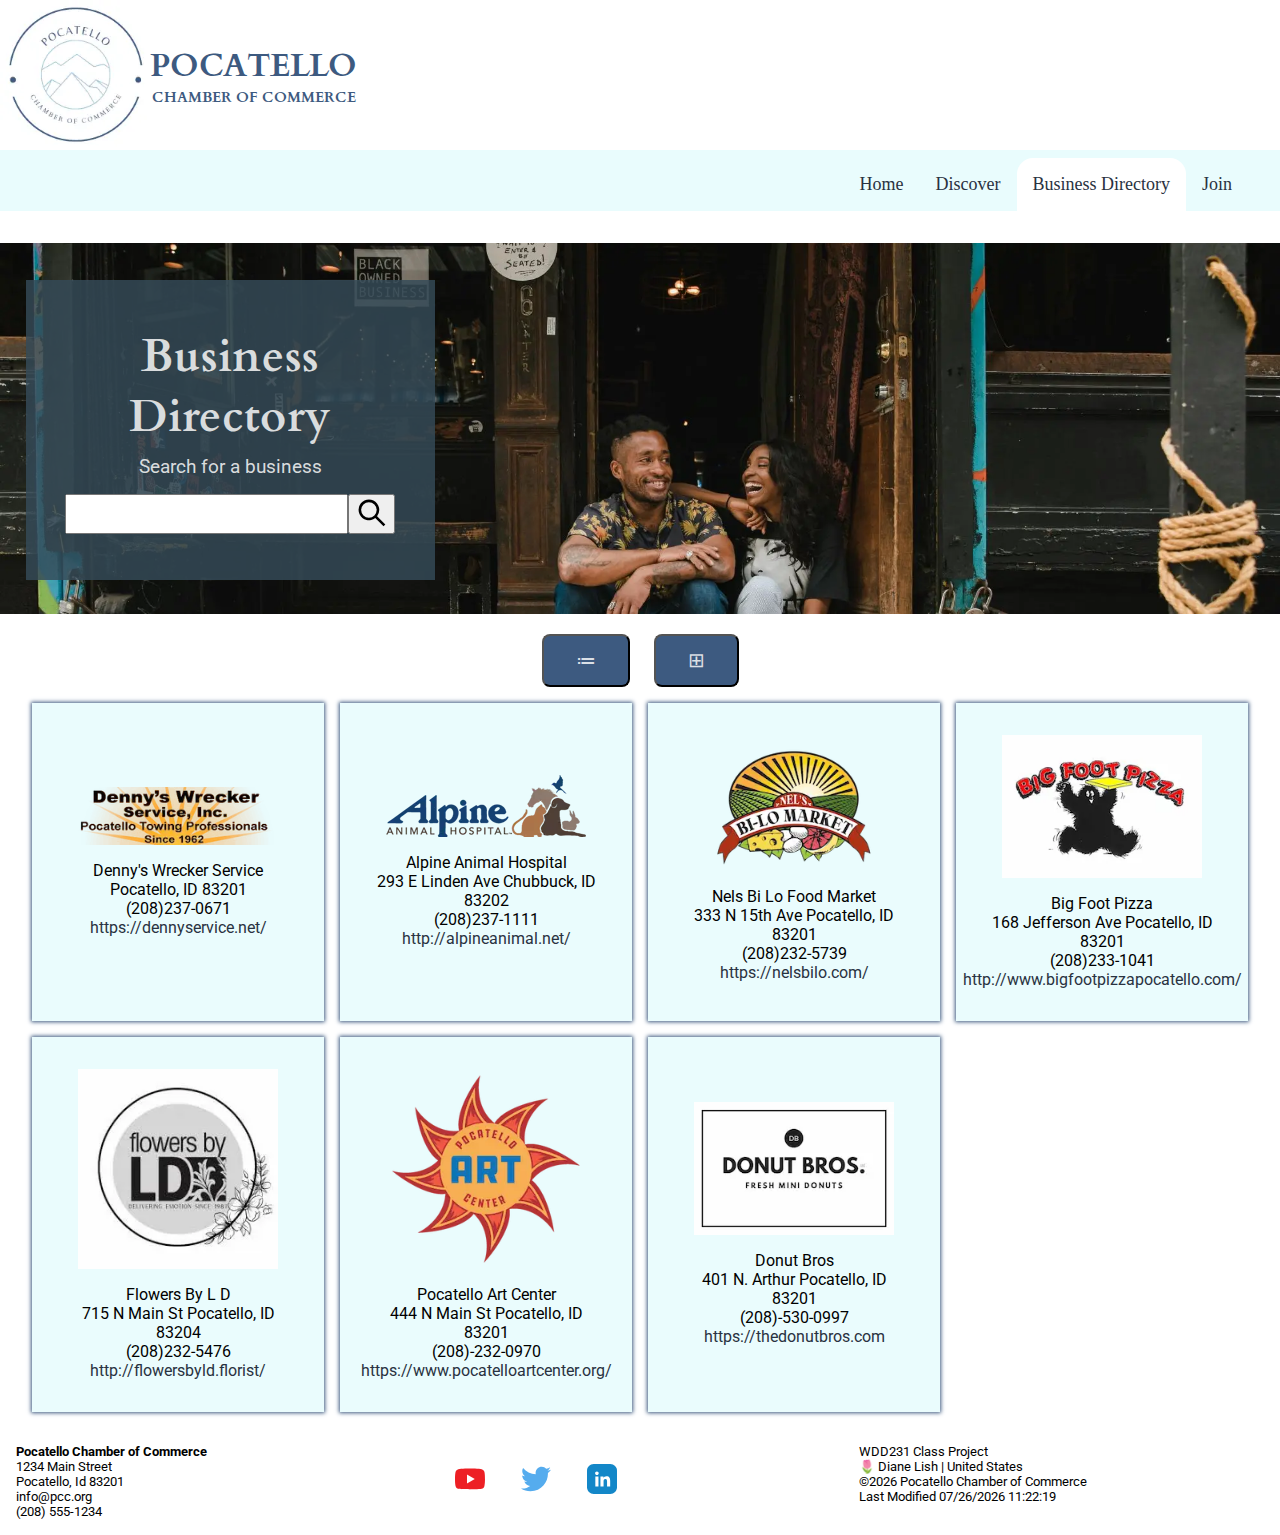
==== chamber/index.html @ f460099d "things" ====
<!DOCTYPE html>
<html lang="en">

<head>
  <meta charset="UTF-8">
  <meta name="viewport" content="width=device-width, initial-scale=1.0">
  <title>Directory Pocatello Chamber of Commerce</title>
  <meta name="description" content="Directory Pocatello Chamber of Commerce">
  <meta name="author" content="Diane Lish">

  <meta property="og:title" content="Pocatello Chamber of Commerce">
  <meta property="og:type" content="website">
  <meta property="og:image" content="images/logo.webp">
  <meta property="og:url" content="https://lishdiane.github.io/wdd231/chamber/directory.html">
  <meta name="twitter:card" content="summary">

  <link rel="stylesheet" href="styles/style.css">
  <link rel="icon" href="images/favicon.ico">
  
  <link rel="preconnect" href="https://fonts.googleapis.com">
  <link rel="preconnect" href="https://fonts.gstatic.com" crossorigin>
  <link href="https://fonts.googleapis.com/css2?family=Cardo&family=Roboto:wght@400;500&display=swap" rel="stylesheet">

  <script defer src="scripts/script.js"></script>
</head>

<body>
  <header>
    <img src="images/logo.webp" alt="Pocatello Chamber of Commerce Logo" width="150" height="150">
    <div class="heading">
      <h1>POCATELLO</h1>
      <h2>CHAMBER OF COMMERCE</h2>
    </div>
    <a class="menu" href="#" aria-label="menu icon"></a>
  </header>

  <nav>
    <ul class="navigation">
      <li><a href="#">Home</a></li>
      <li><a href="#">Discover</a></li>
      <li class="active"><a href="#">Business Directory</a></li>
      <li><a href="#">Join</a></li>
    </ul>
  </nav>
  

  <main>   
    <div class="hero">
      
      <picture>
        <source srcset="images/hero-large.webp" media="(min-width: 600px)">
        <source srcset="images/hero-med.webp" media="(min-width: 400px)">
        <img class="hero-img" src="images/pocatello-hero.webp" alt="Buisiness woman standing in front of shop." width="600" height="174">
      </picture>

      <div class="hero-card">
        <h2>Business Directory</h2>
        <p>Search for a business</p>

        <div class="search">
          <input type="text" id="search" aria-label="search">
          <label><button type=button id="search-button"><img src="images/magnifying-glass.svg" alt="Magnifying glass" width="31" height="31"></button></label>
        </div>
      </div>
    </div>

    <div hidden class="message">Business not found</div>

    <div class="options">
      <button class="list-view" aria-label="list view">&#8788;</button>
      <button class="grid-view" aria-label="grid view">&#8862;</button>
    </div>

    <div class="business-cards"></div>
  </main>

  <footer>
    <div>
      <p><strong>Pocatello Chamber of Commerce</strong></p>
      <p>1234 Main Street</p>
      <p>Pocatello, Id 83201</p>
      <p>info@pcc.org</p>
      <p>(208) 555-1234</p>
    </div>

    <div class="social-media">
      <a href=""><img src="images/youtube-logo.svg" alt="Youtube logo" width="30" height="30"></a>
      <a href=""><img src="images/twitter-logo.svg" alt="Twitter logo" width="30" height="30"></a>
      <a href=""><img src="images/linkedin-logo.svg" alt="Linked In logo" width="30" height="30"></a>
    </div>

    <div>
      <p>WDD231 Class Project</p>
      <p>🌷 Diane Lish | United States</p>
      <p>©<span id="currentYear"></span> Pocatello Chamber of Commerce</p>
      <p>Last Modified <span id="lastModified"></span></p>
    </div>
  </footer>

</body>

</html>
---- chamber/styles/style.css ----
:root {
    --headingfont: "Cardo", serif;
    --textfont: "Roboto", serif;
    --color1: #3D5A80;
    --color2: #98C1D9;
    --color3: #E0FBFC;
    --color4: #F67835;
    --color5: #293241;
}

* {
    margin: 0;
    box-sizing: border-box;
}

p {
    font-family: var(--textfont);
}

h1,
h2,
h3 {
    font-family: var(--headingfont);
}

header {
    display: flex;
    align-items: center;
    color: var(--color1);
    text-align: center;
}

header h2 {
    font-size: .9rem;
}

/* menu icon */
.menu {
    color: var(--color5);
    font-size: 50px;
    font-weight: 500;
    flex: 1 1 auto;
    text-align: right;
    padding-right: 1rem;
}

.menu::before {
    content: "≡";
}

.menu.show::before {
    content: "X";
    font-size: 40px;
    font-weight: 400;
}

/* nav */

.navigation {
    display: none;
}

.navigation.show {
    display: flex;
    flex-direction: column;
}

nav ul {
    font-size: large;
    list-style-type: none;
    padding: 0 2rem 0 0;
    background-color: #e0fbfcb9;
}

.active {
    background-color: #3d5a8033;
}

nav a:hover,
.card a:hover {
    background-color: #3d5a80;
    color: #f6fefeca;
}

a {
    display: block;
    text-decoration: none;
    padding: 1rem;
    color: var(--color5);
}

/* main */

.hero-img {
    width: 100%;
    height: auto;
}

.hero-card {
    display: flex;
    flex-direction: column;
    justify-content: center;
    background-color: #293241;
    padding: 1rem;
    text-align: center;
    color: #f9f9f9d8
}

.hero-card p {
    padding: .5rem;
}

.search {
    display: flex;
    padding-top: .5rem;
    justify-content: center;
    align-items: center;
}

.search input {
    height: 40px;
    width: 75%;
}

/* error message */

.message {
    text-align: center;
    padding: 1rem;
    background-color: var(--color4);
}

/* view buttons */

.options {
    display: flex;
    justify-content: center;
    gap: 1.5rem;
    margin-top: 1rem;
}

.options button {
    background-color: #3D5A80;
    padding: .8rem 2rem;
    border-radius: .5rem;
    color: #f9f9f9d8;
    font-size: 20px;
}

/* business cards */

.business-cards {
    display: grid;
    grid-template-columns: repeat(auto-fit, minmax(250px, 1fr));
    gap: 1rem;
    padding: 1rem 2rem;
    text-align: center;
}

.card {
    display: flex;
    flex-direction: column;
    justify-content: center;
    align-items: center;
    background-color: #e0fbfcac;
    padding: 2rem;
    word-wrap: break-word;
    box-shadow: 0 0 4px 1px var(--color1);
}

.card a {
    padding: 0;
}

.card img {
    width: 200px;
    height: auto;
    padding-bottom: 1rem;
}

/* list view */

.list {
    display: inline;
}

.list .card {
    display: grid;
    grid-template-columns: 1fr 1fr 1fr 1fr;
    gap: 1rem;
    text-align: left;
    font-size: .8rem;
}

.list img {
    display: none;
}

.list a {
    word-break: break-all;
}

.list section:nth-child(even) {
    background-color: #98c1d9b0;
}

/* Footer */

footer {
    display: grid;
    grid-template-columns: 1fr 1fr 1fr;
    gap: 1rem;
    padding: 1rem;
    font-size: .8rem;
}

.social-media {
    display: flex;
    align-self: center;
}

.social-media a {
    padding: .5rem;

}

/* small screen */

@media only screen and (max-width: 450px) {
    header img {
        width: 100px;
        height: 100px;
    }

    header h1 {
        font-size: 5vw;
    }

    header h2 {
        font-size: 3vw;
    }

}

/* large screen */

@media only screen and (min-width: 715px) {

    .navigation,
    .navigation.show {
        display: flex;
        flex-direction: row;
        justify-content: right;
        padding-top: .5rem;
    }

    .menu {
        display: none;
    }

    .active {
        background-color: white;
        border-top-left-radius: 1rem;
        border-top-right-radius: 1rem;
    }

    nav a:hover {
        border-top-left-radius: 1rem;
        border-top-right-radius: 1rem;
    }

    .hero {
        margin-top: 2rem;
        position: relative;
    }

    .hero-img {
        width: 100%;
    }

    .hero-card {
        background-color: #354b58d3;
        width: 32%;
        height: 80%;
        position: absolute;
        top: 10%;
        left: 2%;
    }

    .hero-card h2 {
        font-size: 3.5vw;
    }

    .hero-card p {
        font-size: 1.5vw;
    }

    .social-media img {
        width: 50px;
    }
}
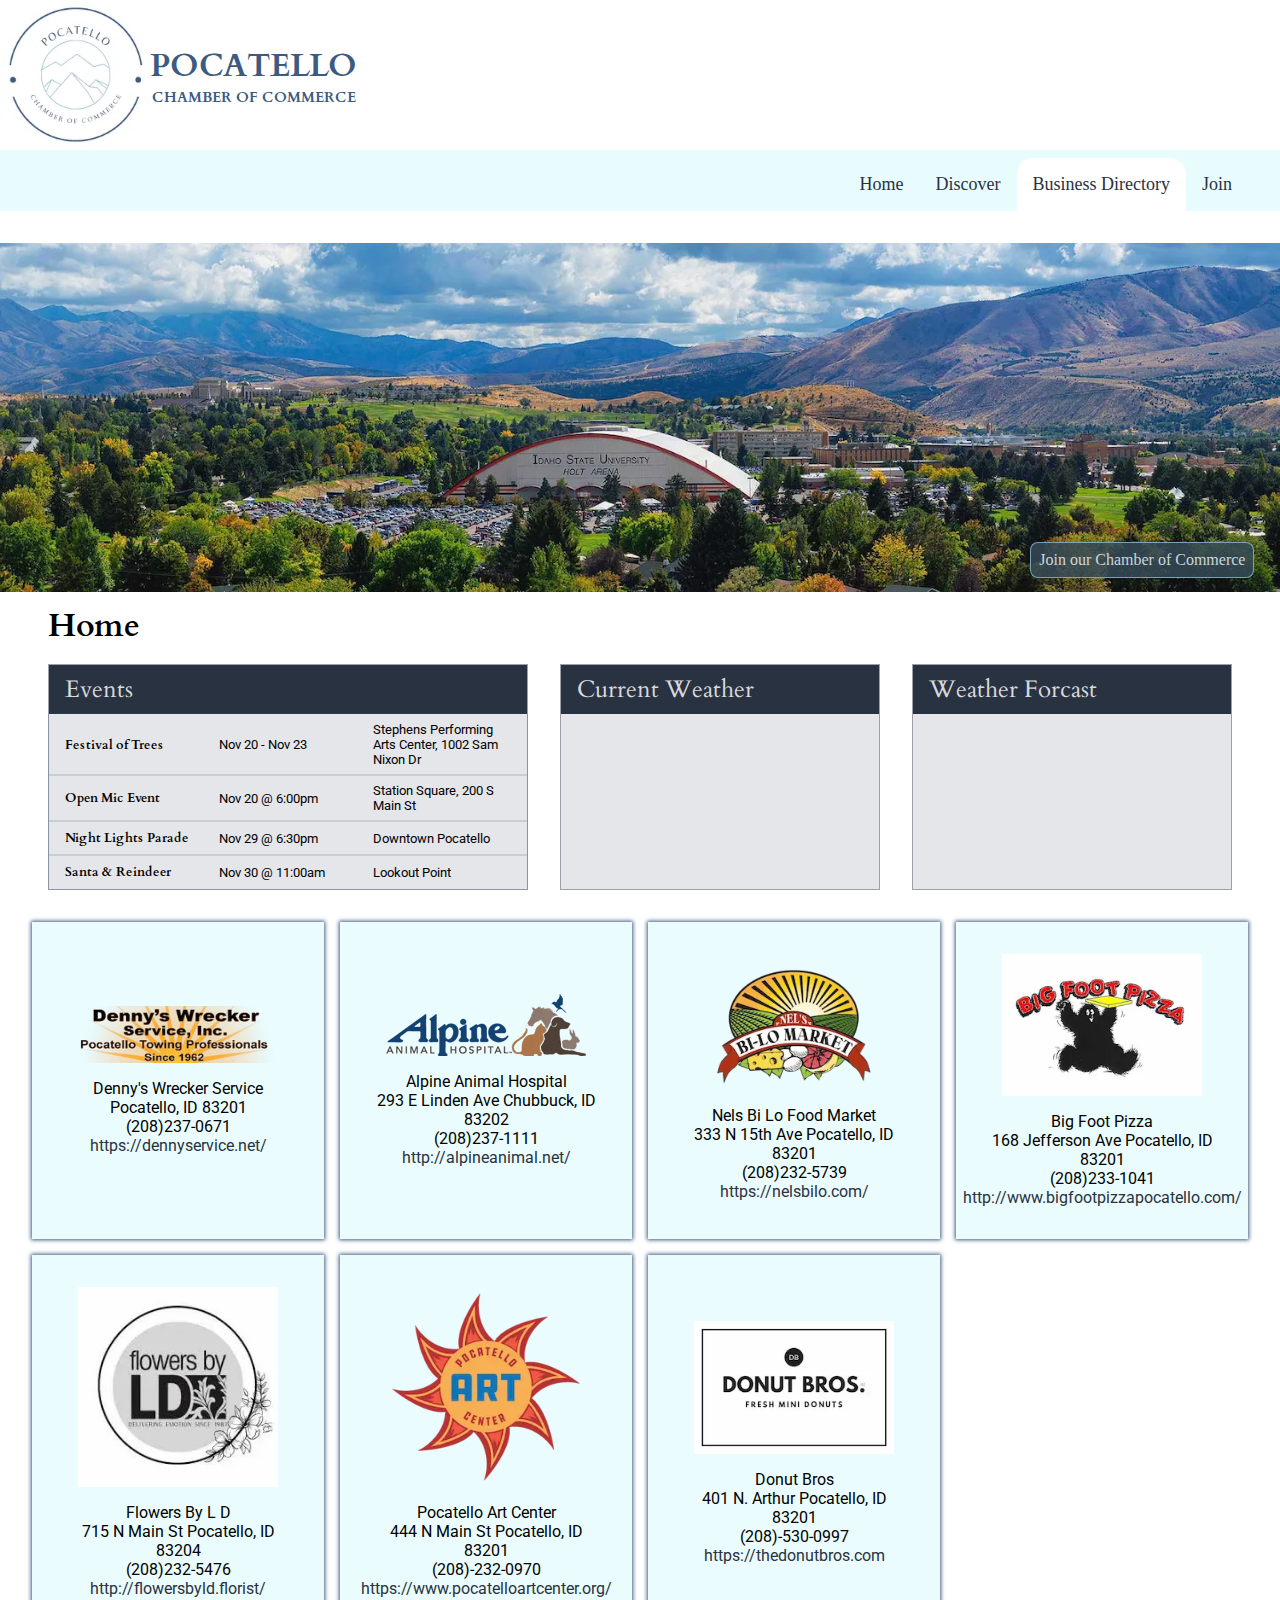
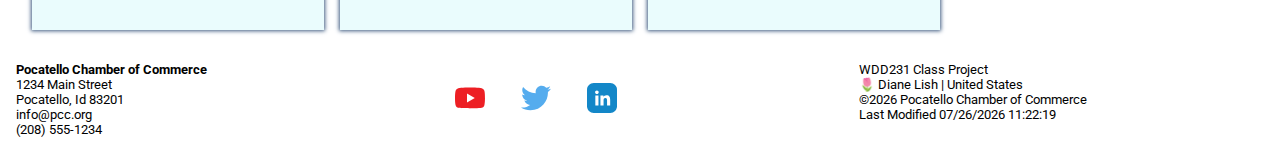
==== commit c1ddd687: "things" ====
--- a/chamber/index.html
+++ b/chamber/index.html
@@ -4,14 +4,14 @@
 <head>
   <meta charset="UTF-8">
   <meta name="viewport" content="width=device-width, initial-scale=1.0">
-  <title>Directory Pocatello Chamber of Commerce</title>
-  <meta name="description" content="Directory Pocatello Chamber of Commerce">
+  <title>Pocatello Chamber of Commerce Home</title>
+  <meta name="description" content="Home Pocatello Chamber of Commerce">
   <meta name="author" content="Diane Lish">
 
   <meta property="og:title" content="Pocatello Chamber of Commerce">
   <meta property="og:type" content="website">
   <meta property="og:image" content="images/logo.webp">
-  <meta property="og:url" content="https://lishdiane.github.io/wdd231/chamber/directory.html">
+  <meta property="og:url" content="https://lishdiane.github.io/wdd231/chamber/index.html">
   <meta name="twitter:card" content="summary">
 
   <link rel="stylesheet" href="styles/style.css">
@@ -38,7 +38,7 @@
     <ul class="navigation">
       <li><a href="#">Home</a></li>
       <li><a href="#">Discover</a></li>
-      <li class="active"><a href="#">Business Directory</a></li>
+      <li class="active"><a href="directory.html">Business Directory</a></li>
       <li><a href="#">Join</a></li>
     </ul>
   </nav>
@@ -48,30 +48,56 @@
     <div class="hero">
       
       <picture>
-        <source srcset="images/hero-large.webp" media="(min-width: 600px)">
-        <source srcset="images/hero-med.webp" media="(min-width: 400px)">
-        <img class="hero-img" src="images/pocatello-hero.webp" alt="Buisiness woman standing in front of shop." width="600" height="174">
+        <source srcset="images/pocatello-hero-large.webp" media="(min-width: 600px)">
+        <source srcset="images/pocatello-hero-med.webp" media="(min-width: 400px)">
+        <img class="hero-img" src="images/pocatello-hero-small.webp" alt="Buisiness woman standing in front of shop." width="600" height="174">
       </picture>
 
-      <div class="hero-card">
-        <h2>Business Directory</h2>
-        <p>Search for a business</p>
-
-        <div class="search">
-          <input type="text" id="search" aria-label="search">
-          <label><button type=button id="search-button"><img src="images/magnifying-glass.svg" alt="Magnifying glass" width="31" height="31"></button></label>
-        </div>
+      <div class="hero-card call-to-action">
+        <a href="join.html">Join our Chamber of Commerce</a>
       </div>
     </div>
 
-    <div hidden class="message">Business not found</div>
+    <h2 class="home-heading">Home</h2>
 
-    <div class="options">
-      <button class="list-view" aria-label="list view">&#8788;</button>
-      <button class="grid-view" aria-label="grid view">&#8862;</button>
+    <div id="home-info">
+        <section class="events">
+            <h3>Events</h3>
+                <div class="list">
+                <div class="card">
+                    <h4>Festival of Trees</h4>
+                    <p>Nov 20 - Nov 23</p>
+                    <p>Stephens Performing Arts Center, 1002 Sam Nixon Dr</p>
+                </div>
+                <div class="card">
+                    <h4>Open Mic Event</h4>
+                    <p>Nov 20 @ 6:00pm</p>
+                    <p>Station Square, 200 S Main St</p>
+                </div>
+                <div class="card">
+                    <h4>Night Lights Parade</h4>
+                    <p>Nov 29 @ 6:30pm</p>
+                    <p>Downtown Pocatello</p>
+                </div>
+                <div class="card">
+                    <h4>Santa & Reindeer</h4>
+                    <p>Nov 30 @ 11:00am</p>
+                    <p>Lookout Point</p>
+                </div>
+            </div>
+        </section>
+        
+        <section>
+            <h3>Current Weather</h3>
+            <div class="current-weather"></div>
+        </section>
+
+        <section>
+            <h3>Weather Forcast</h3>
+            <div class="forcast"></div>
+        </section>
     </div>
-
-    <div class="business-cards"></div>
+    <div class="business-cards spotlight"></div>
   </main>
 
   <footer>
--- a/chamber/styles/style.css
+++ b/chamber/styles/style.css
@@ -20,7 +20,8 @@
 
 h1,
 h2,
-h3 {
+h3,
+h4 {
     font-family: var(--headingfont);
 }
 
@@ -78,7 +79,8 @@
 }
 
 nav a:hover,
-.card a:hover {
+.card a:hover,
+.hero .call-to-action:hover {
     background-color: #3d5a80;
     color: #f6fefeca;
 }
@@ -91,6 +93,11 @@
 }
 
 /* main */
+
+.hero {
+    position: relative;
+}
+
 
 .hero-img {
     width: 100%;
@@ -111,6 +118,23 @@
     padding: .5rem;
 }
 
+.hero .call-to-action {
+    display: block;
+    position: absolute;
+    right: 2%;
+    bottom: 5%;
+    font-size: smaller;
+    padding: 0;
+    max-width: 200px;
+    border-radius: .5rem;
+    border: 1px solid #98c1d9bd;
+}
+
+.call-to-action a {
+    color: #f6fefeca;
+    padding: .5rem;
+}
+
 .search {
     display: flex;
     padding-top: .5rem;
@@ -121,6 +145,42 @@
 .search input {
     height: 40px;
     width: 75%;
+}
+
+/* Home info section */
+
+#home-info {
+    display: flex;
+    flex-direction: column;
+    gap: 2rem;
+    margin: 1rem 3rem;
+}
+
+.home-heading {
+    margin: .5rem 3rem;
+    font-size: 2rem;
+}
+
+#home-info section {
+    background-color:#e5e6ea;
+    border: 1.5px solid #29324162;
+
+    h3 {
+        padding: .5rem 1rem;
+        font-size: 1.5rem;
+        background-color:#293241;
+        color: #f9f9f9d8;
+        font-weight: 200;
+    }
+}
+
+/* events */
+
+.events .list .card {
+    grid-template-columns: 1fr 1fr 1fr;
+    padding: .5rem 1rem;
+    background-color: transparent;
+    box-shadow: 0 0 1px var(--color1);
 }
 
 /* error message */
@@ -201,7 +261,7 @@
     word-break: break-all;
 }
 
-.list section:nth-child(even) {
+.list section:nth-child(even){
     background-color: #98c1d9b0;
 }
 
@@ -272,7 +332,6 @@
 
     .hero {
         margin-top: 2rem;
-        position: relative;
     }
 
     .hero-img {
@@ -296,6 +355,20 @@
         font-size: 1.5vw;
     }
 
+    .hero .call-to-action {
+        top: auto;
+        left: auto;
+        height: auto;
+        font-size: 100%;
+        max-width: fit-content;
+    }
+
+    #home-info {
+        display: grid;
+        grid-template-columns: 1.5fr 1fr 1fr;
+        gap: 2rem;
+    }
+
     .social-media img {
         width: 50px;
     }
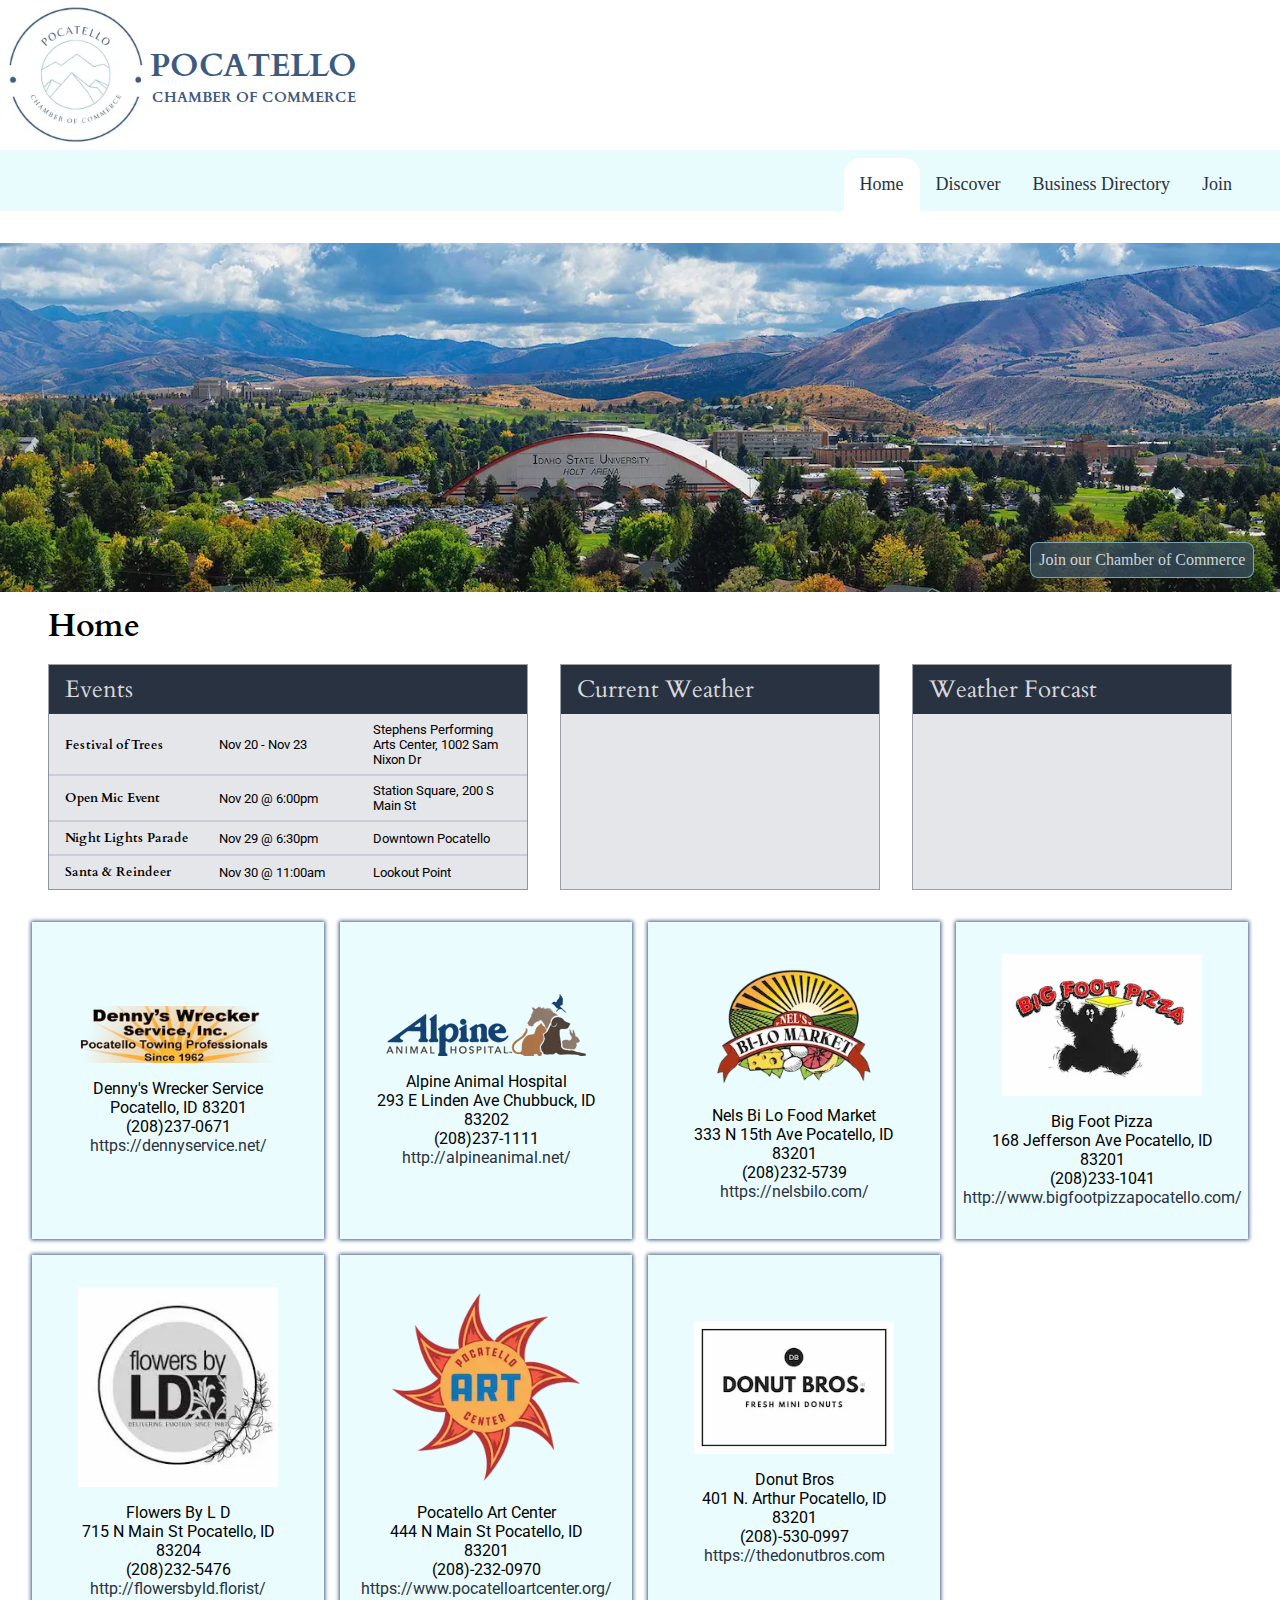
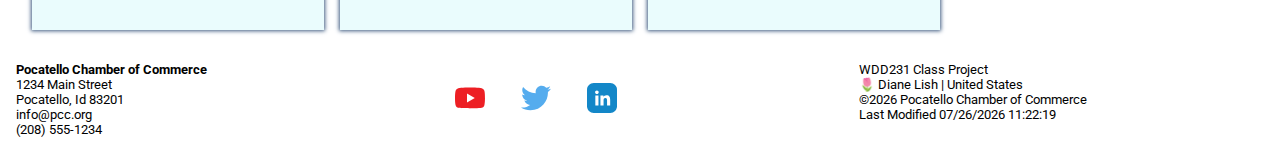
==== commit ba034bde: "changed index" ====
--- a/chamber/index.html
+++ b/chamber/index.html
@@ -36,9 +36,9 @@
 
   <nav>
     <ul class="navigation">
-      <li><a href="#">Home</a></li>
+      <li class="active"><a href="#">Home</a></li>
       <li><a href="#">Discover</a></li>
-      <li class="active"><a href="directory.html">Business Directory</a></li>
+      <li><a href="directory.html">Business Directory</a></li>
       <li><a href="#">Join</a></li>
     </ul>
   </nav>
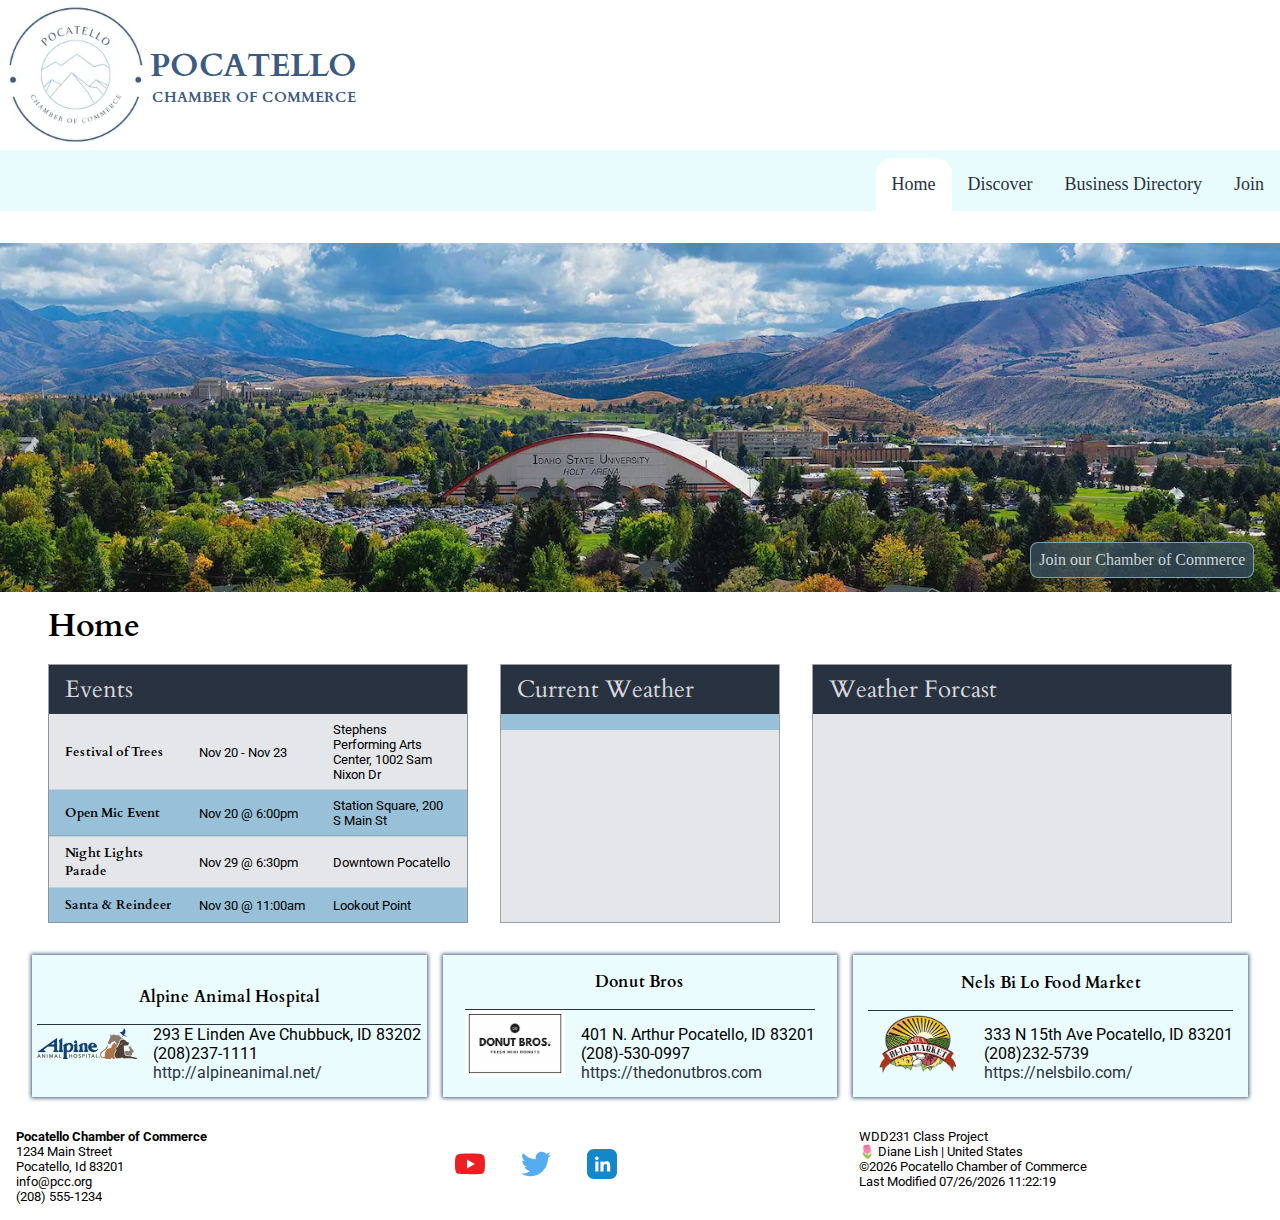
==== commit fbc25c0e: "commit before i lose everything again" ====
--- a/chamber/index.html
+++ b/chamber/index.html
@@ -22,6 +22,7 @@
   <link href="https://fonts.googleapis.com/css2?family=Cardo&family=Roboto:wght@400;500&display=swap" rel="stylesheet">
 
   <script defer src="scripts/script.js"></script>
+  <script defer src="scripts/home.js"></script>
 </head>
 
 <body>
@@ -110,9 +111,9 @@
     </div>
 
     <div class="social-media">
-      <a href=""><img src="images/youtube-logo.svg" alt="Youtube logo" width="30" height="30"></a>
-      <a href=""><img src="images/twitter-logo.svg" alt="Twitter logo" width="30" height="30"></a>
-      <a href=""><img src="images/linkedin-logo.svg" alt="Linked In logo" width="30" height="30"></a>
+      <a href="https://www.youtube.com/"><img src="images/youtube-logo.svg" alt="Youtube logo" width="30" height="30"></a>
+      <a href="https://x.com/"><img src="images/twitter-logo.svg" alt="Twitter logo" width="30" height="30"></a>
+      <a href="https://www.linkedin.com/"><img src="images/linkedin-logo.svg" alt="Linked In logo" width="30" height="30"></a>
     </div>
 
     <div>
--- a/chamber/styles/style.css
+++ b/chamber/styles/style.css
@@ -5,7 +5,7 @@
     --color1: #3D5A80;
     --color2: #98C1D9;
     --color3: #E0FBFC;
-    --color4: #F67835;
+    --color4: #f67935;
     --color5: #293241;
 }
 
@@ -70,7 +70,7 @@
 nav ul {
     font-size: large;
     list-style-type: none;
-    padding: 0 2rem 0 0;
+    padding: 0;
     background-color: #e0fbfcb9;
 }
 
@@ -154,6 +154,7 @@
     flex-direction: column;
     gap: 2rem;
     margin: 1rem 3rem;
+    font-size: 12.8px;
 }
 
 .home-heading {
@@ -161,16 +162,18 @@
     font-size: 2rem;
 }
 
-#home-info section {
+#home-info > section {
     background-color:#e5e6ea;
     border: 1.5px solid #29324162;
-
+    display: flex;
+    flex-direction: column;
     h3 {
         padding: .5rem 1rem;
         font-size: 1.5rem;
         background-color:#293241;
         color: #f9f9f9d8;
         font-weight: 200;
+
     }
 }
 
@@ -183,13 +186,94 @@
     box-shadow: 0 0 1px var(--color1);
 }
 
-/* error message */
-
-.message {
+.events .card:nth-child(even) {
+    background-color: #98C1D9;
+}
+
+/* weather */
+.current-weather {
+    display: flex;
+    justify-content: space-evenly;
+    align-items: center;
+    background-color: var(--color2);
+    padding: .5rem;
+}
+
+.weather-description {
+    text-transform: capitalize;
+}
+
+.forcast {
+    display: flex;
+    flex-direction: column;
+    gap: 1rem;
+}
+
+.forcast .forcast-card {
+    display: flex;
+    justify-content: center;
+    align-items: center;
+    background-color: var(--color2);
+    width: 100%;
+    box-shadow: 0 0 2px #293241;
+}
+
+/* business cards */
+
+.business-cards {
+    display: grid;
+    grid-template-columns: repeat(auto-fit, minmax(250px, 1fr));
+    gap: 1rem;
+    padding: 1rem 2rem;
     text-align: center;
+}
+
+.card {
+    display: flex;
+    flex-direction: column;
+    justify-content: center;
+    align-items: center;
+    background-color: #e0fbfcac;
+    padding: 2rem;
+    word-wrap: break-word;
+    box-shadow: 0 0 4px 1px var(--color1);
+}
+
+.card a {
+    padding: 0;
+    word-break: break-all;
+}
+
+.card img {
+    width: 200px;
+    height: auto;
+    padding-bottom: 1rem;
+}
+
+/* spotlight businesses */
+
+.spotlight .card {
+    padding: 0;
+}
+
+.spotlight h4 {
     padding: 1rem;
-    background-color: var(--color4);
-}
+}
+.spotlight .card > div{
+   display: flex;
+   gap: 1rem;
+   justify-content: center; 
+   align-items: center;
+   text-align: left;
+   border-top: 1px solid var(--color5);
+}
+
+.spotlight .card img {
+    width: 100px;
+    height: auto;
+}
+
+
 
 /* view buttons */
 
@@ -208,37 +292,6 @@
     font-size: 20px;
 }
 
-/* business cards */
-
-.business-cards {
-    display: grid;
-    grid-template-columns: repeat(auto-fit, minmax(250px, 1fr));
-    gap: 1rem;
-    padding: 1rem 2rem;
-    text-align: center;
-}
-
-.card {
-    display: flex;
-    flex-direction: column;
-    justify-content: center;
-    align-items: center;
-    background-color: #e0fbfcac;
-    padding: 2rem;
-    word-wrap: break-word;
-    box-shadow: 0 0 4px 1px var(--color1);
-}
-
-.card a {
-    padding: 0;
-}
-
-.card img {
-    width: 200px;
-    height: auto;
-    padding-bottom: 1rem;
-}
-
 /* list view */
 
 .list {
@@ -265,6 +318,14 @@
     background-color: #98c1d9b0;
 }
 
+/* error message */
+
+.message {
+    text-align: center;
+    padding: 1rem;
+    background-color: var(--color4);
+}
+
 /* Footer */
 
 footer {
@@ -313,6 +374,10 @@
         flex-direction: row;
         justify-content: right;
         padding-top: .5rem;
+    }
+
+    nav a {
+        flex: 1;
     }
 
     .menu {
@@ -365,8 +430,21 @@
 
     #home-info {
         display: grid;
-        grid-template-columns: 1.5fr 1fr 1fr;
+        grid-template-columns: 1.5fr 1fr 1.5fr;
         gap: 2rem;
+    }
+
+    .current-weather {
+        flex-direction: column;
+    }
+
+    .forcast {
+        flex-direction: row;
+        height: 100%;
+    }
+
+    .forcast-card {
+        flex-direction: column;
     }
 
     .social-media img {
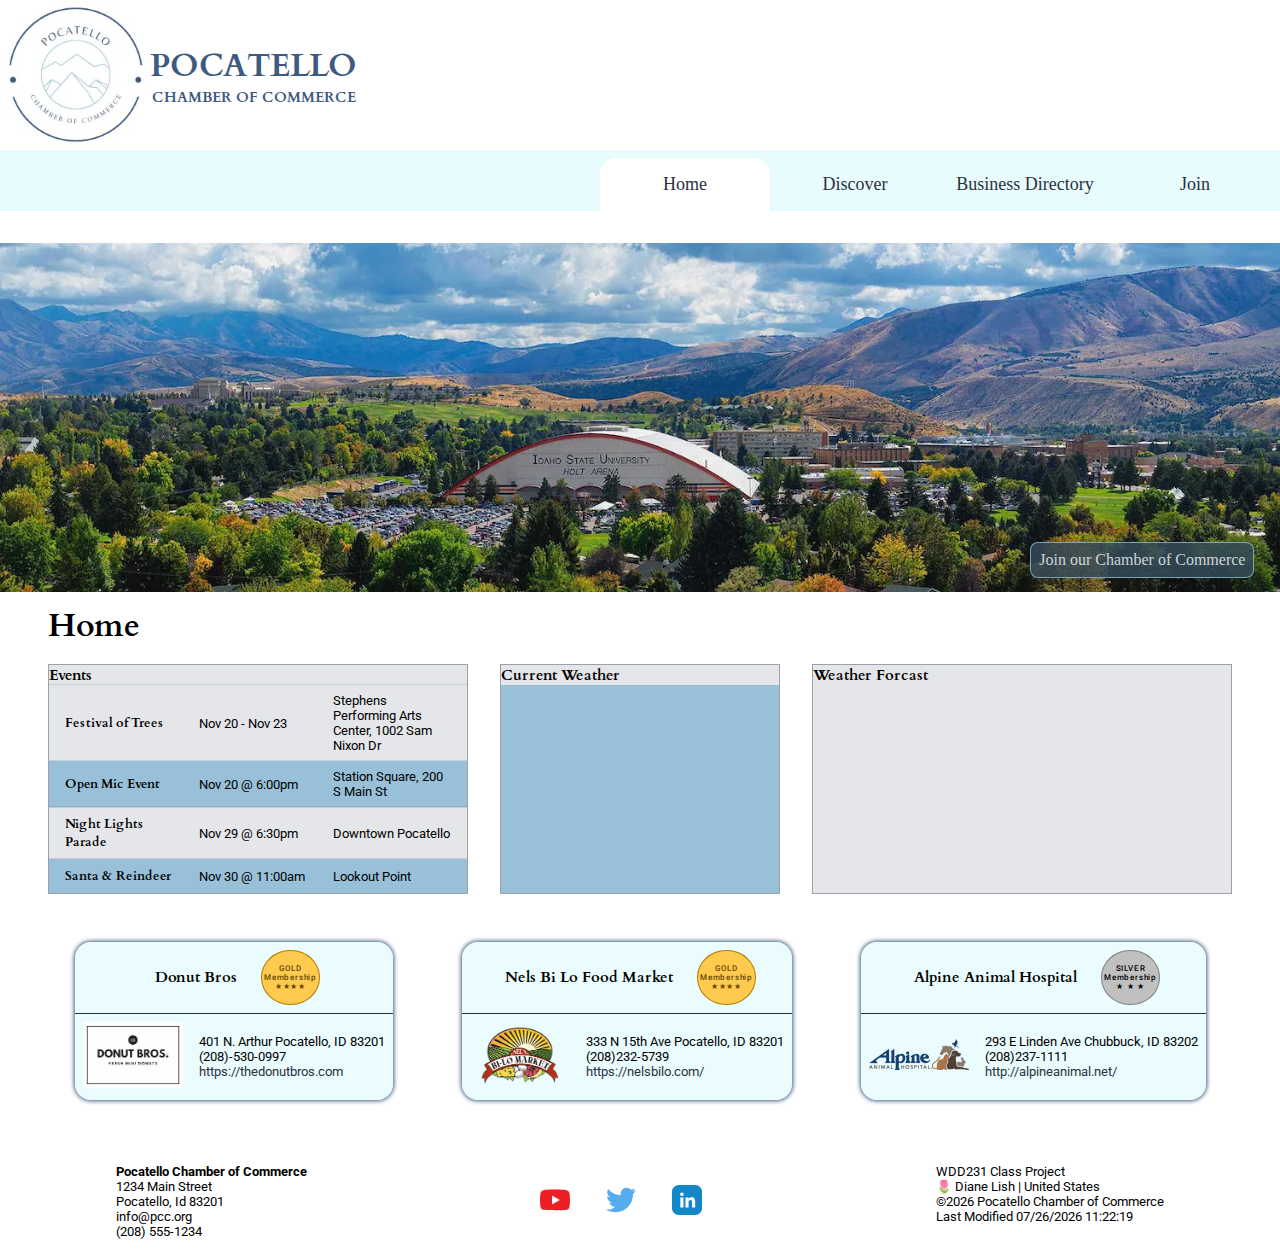
==== commit 43dea7bf: "few fixes" ====
--- a/chamber/index.html
+++ b/chamber/index.html
@@ -10,13 +10,13 @@
 
   <meta property="og:title" content="Pocatello Chamber of Commerce">
   <meta property="og:type" content="website">
-  <meta property="og:image" content="images/logo.webp">
+  <meta property="og:image" content="https://lishdiane.github.io/wdd231/chamber/images/logo.webp">
   <meta property="og:url" content="https://lishdiane.github.io/wdd231/chamber/index.html">
   <meta name="twitter:card" content="summary">
 
   <link rel="stylesheet" href="styles/style.css">
   <link rel="icon" href="images/favicon.ico">
-  
+
   <link rel="preconnect" href="https://fonts.googleapis.com">
   <link rel="preconnect" href="https://fonts.gstatic.com" crossorigin>
   <link href="https://fonts.googleapis.com/css2?family=Cardo&family=Roboto:wght@400;500&display=swap" rel="stylesheet">
@@ -43,15 +43,16 @@
       <li><a href="#">Join</a></li>
     </ul>
   </nav>
-  
 
-  <main>   
+
+  <main>
     <div class="hero">
-      
+
       <picture>
         <source srcset="images/pocatello-hero-large.webp" media="(min-width: 600px)">
         <source srcset="images/pocatello-hero-med.webp" media="(min-width: 400px)">
-        <img class="hero-img" src="images/pocatello-hero-small.webp" alt="Buisiness woman standing in front of shop." width="600" height="174">
+        <img class="hero-img" src="images/pocatello-hero-small.webp" alt="Buisiness woman standing in front of shop."
+          width="600" height="174">
       </picture>
 
       <div class="hero-card call-to-action">
@@ -62,41 +63,41 @@
     <h2 class="home-heading">Home</h2>
 
     <div id="home-info">
-        <section class="events">
-            <h3>Events</h3>
-                <div class="list">
-                <div class="card">
-                    <h4>Festival of Trees</h4>
-                    <p>Nov 20 - Nov 23</p>
-                    <p>Stephens Performing Arts Center, 1002 Sam Nixon Dr</p>
-                </div>
-                <div class="card">
-                    <h4>Open Mic Event</h4>
-                    <p>Nov 20 @ 6:00pm</p>
-                    <p>Station Square, 200 S Main St</p>
-                </div>
-                <div class="card">
-                    <h4>Night Lights Parade</h4>
-                    <p>Nov 29 @ 6:30pm</p>
-                    <p>Downtown Pocatello</p>
-                </div>
-                <div class="card">
-                    <h4>Santa & Reindeer</h4>
-                    <p>Nov 30 @ 11:00am</p>
-                    <p>Lookout Point</p>
-                </div>
-            </div>
-        </section>
-        
-        <section>
-            <h3>Current Weather</h3>
-            <div class="current-weather"></div>
-        </section>
+      <section class="events">
+        <h3>Events</h3>
+        <div class="list">
+          <div class="card">
+            <h4>Festival of Trees</h4>
+            <p>Nov 20 - Nov 23</p>
+            <p>Stephens Performing Arts Center, 1002 Sam Nixon Dr</p>
+          </div>
+          <div class="card">
+            <h4>Open Mic Event</h4>
+            <p>Nov 20 @ 6:00pm</p>
+            <p>Station Square, 200 S Main St</p>
+          </div>
+          <div class="card">
+            <h4>Night Lights Parade</h4>
+            <p>Nov 29 @ 6:30pm</p>
+            <p>Downtown Pocatello</p>
+          </div>
+          <div class="card">
+            <h4>Santa & Reindeer</h4>
+            <p>Nov 30 @ 11:00am</p>
+            <p>Lookout Point</p>
+          </div>
+        </div>
+      </section>
 
-        <section>
-            <h3>Weather Forcast</h3>
-            <div class="forcast"></div>
-        </section>
+      <section>
+        <h3>Current Weather</h3>
+        <div class="current-weather"></div>
+      </section>
+
+      <section>
+        <h3>Weather Forcast</h3>
+        <div class="forcast"></div>
+      </section>
     </div>
     <div class="business-cards spotlight"></div>
   </main>
@@ -111,9 +112,11 @@
     </div>
 
     <div class="social-media">
-      <a href="https://www.youtube.com/"><img src="images/youtube-logo.svg" alt="Youtube logo" width="30" height="30"></a>
+      <a href="https://www.youtube.com/"><img src="images/youtube-logo.svg" alt="Youtube logo" width="30"
+          height="30"></a>
       <a href="https://x.com/"><img src="images/twitter-logo.svg" alt="Twitter logo" width="30" height="30"></a>
-      <a href="https://www.linkedin.com/"><img src="images/linkedin-logo.svg" alt="Linked In logo" width="30" height="30"></a>
+      <a href="https://www.linkedin.com/"><img src="images/linkedin-logo.svg" alt="Linked In logo" width="30"
+          height="30"></a>
     </div>
 
     <div>
--- a/chamber/styles/style.css
+++ b/chamber/styles/style.css
@@ -1,4 +1,3 @@
-
 :root {
     --headingfont: "Cardo", serif;
     --textfont: "Roboto", serif;
@@ -162,22 +161,29 @@
     font-size: 2rem;
 }
 
-#home-info > section {
-    background-color:#e5e6ea;
+#home-info>section {
+    background-color: #e5e6ea;
     border: 1.5px solid #29324162;
     display: flex;
     flex-direction: column;
-    h3 {
-        padding: .5rem 1rem;
-        font-size: 1.5rem;
-        background-color:#293241;
-        color: #f9f9f9d8;
-        font-weight: 200;
-
-    }
+}
+
+#-home-info>section h3 {
+    padding: .5rem 1rem;
+    font-size: 1.5rem;
+    background-color: #293241;
+    color: #f9f9f9d8;
+    font-weight: 200;
+    width: 100%;
 }
 
 /* events */
+
+.events {
+    overflow-y: auto;
+    max-height: 330px;
+    min-width: min-content
+}
 
 .events .list .card {
     grid-template-columns: 1fr 1fr 1fr;
@@ -197,6 +203,7 @@
     align-items: center;
     background-color: var(--color2);
     padding: .5rem;
+    height: 100%;
 }
 
 .weather-description {
@@ -206,7 +213,9 @@
 .forcast {
     display: flex;
     flex-direction: column;
+    justify-content: space-between;
     gap: 1rem;
+
 }
 
 .forcast .forcast-card {
@@ -214,8 +223,15 @@
     justify-content: center;
     align-items: center;
     background-color: var(--color2);
+    box-shadow: 0 0 2px #293241;
+    padding: .5rem;
+}
+
+.forcast-card img,
+.current-weather img {
     width: 100%;
-    box-shadow: 0 0 2px #293241;
+    max-width: 100px;
+    height: auto;
 }
 
 /* business cards */
@@ -251,26 +267,57 @@
 }
 
 /* spotlight businesses */
+.spotlight {
+    display: flex;
+    flex-direction: column;
+    justify-content: space-around;
+    margin: 3rem 3rem;
+    padding: 0;
+}
 
 .spotlight .card {
     padding: 0;
+    border-radius: 1rem;
 }
 
 .spotlight h4 {
-    padding: 1rem;
-}
-.spotlight .card > div{
-   display: flex;
-   gap: 1rem;
-   justify-content: center; 
-   align-items: center;
-   text-align: left;
-   border-top: 1px solid var(--color5);
+    padding: .5rem;
+    font-size: 15px;
+}
+
+.spotlight .card>div {
+    display: flex;
+    gap: 1rem;
+    justify-content: center;
+    align-items: center;
+    text-align: left;
+    padding: .5rem;
+    font-size: 12.8px;
+    flex: 1;
+
+}
+
+.spotlight .card>div:nth-child(2) {
+    border-top: 1px solid var(--color5);
+    flex: 2;
 }
 
 .spotlight .card img {
     width: 100px;
     height: auto;
+    padding: 0;
+}
+
+.spotlight .membership {
+    text-align: center;
+    font-weight: 500;
+    letter-spacing: .05rem;
+    font-size: 8px;
+}
+
+.spotlight .membership div {
+    border-radius: 50%;
+    padding: .8rem .1rem;
 }
 
 
@@ -314,7 +361,7 @@
     word-break: break-all;
 }
 
-.list section:nth-child(even){
+.list section:nth-child(even) {
     background-color: #98c1d9b0;
 }
 
@@ -329,8 +376,8 @@
 /* Footer */
 
 footer {
-    display: grid;
-    grid-template-columns: 1fr 1fr 1fr;
+    display: flex;
+    justify-content: space-around;
     gap: 1rem;
     padding: 1rem;
     font-size: .8rem;
@@ -366,7 +413,7 @@
 
 /* large screen */
 
-@media only screen and (min-width: 715px) {
+@media only screen and (min-width: 740px) {
 
     .navigation,
     .navigation.show {
@@ -376,8 +423,10 @@
         padding-top: .5rem;
     }
 
-    nav a {
+    nav li {
         flex: 1;
+        max-width: 170px;
+        text-align: center;
     }
 
     .menu {
@@ -450,4 +499,8 @@
     .social-media img {
         width: 50px;
     }
+
+    .spotlight {
+        flex-direction: row;
+    }
 }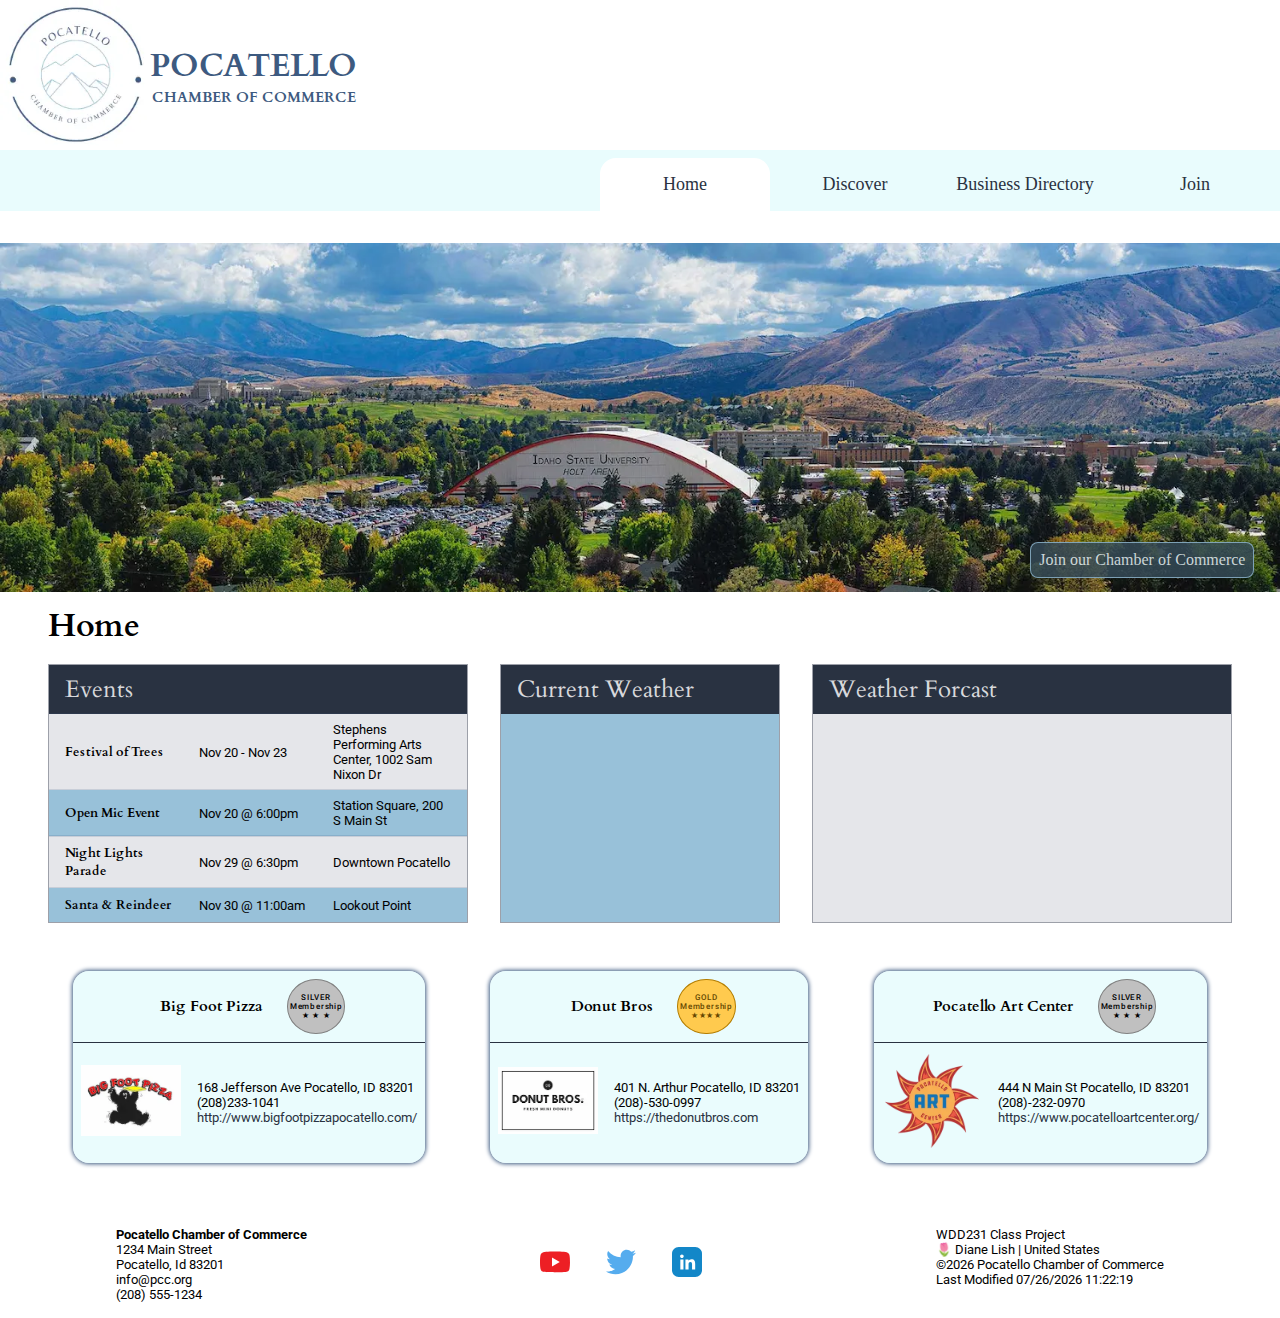
==== commit e8b5144e: "everything" ====
--- a/chamber/index.html
+++ b/chamber/index.html
@@ -10,7 +10,7 @@
 
   <meta property="og:title" content="Pocatello Chamber of Commerce">
   <meta property="og:type" content="website">
-  <meta property="og:image" content="https://lishdiane.github.io/wdd231/chamber/images/logo.webp">
+  <meta property="og:image" content="images/logo.webp">
   <meta property="og:url" content="https://lishdiane.github.io/wdd231/chamber/index.html">
   <meta name="twitter:card" content="summary">
 
@@ -38,9 +38,9 @@
   <nav>
     <ul class="navigation">
       <li class="active"><a href="#">Home</a></li>
-      <li><a href="#">Discover</a></li>
+      <li><a href="discover.html">Discover</a></li>
       <li><a href="directory.html">Business Directory</a></li>
-      <li><a href="#">Join</a></li>
+      <li><a href="join.html">Join</a></li>
     </ul>
   </nav>
 
@@ -51,7 +51,7 @@
       <picture>
         <source srcset="images/pocatello-hero-large.webp" media="(min-width: 600px)">
         <source srcset="images/pocatello-hero-med.webp" media="(min-width: 400px)">
-        <img class="hero-img" src="images/pocatello-hero-small.webp" alt="Buisiness woman standing in front of shop."
+        <img class="hero-img" src="images/pocatello-hero-small.webp" alt="View of Pocatello, ID"
           width="600" height="174">
       </picture>
 
--- a/chamber/styles/style.css
+++ b/chamber/styles/style.css
@@ -79,7 +79,8 @@
 
 nav a:hover,
 .card a:hover,
-.hero .call-to-action:hover {
+.hero .call-to-action:hover,
+form button:hover {
     background-color: #3d5a80;
     color: #f6fefeca;
 }
@@ -146,6 +147,13 @@
     width: 75%;
 }
 
+#join h2 {
+    text-align: center;
+    padding: 1rem;
+    font-size: 1.7rem;
+    color:#3D5A80;
+}
+
 /* Home info section */
 
 #home-info {
@@ -168,7 +176,7 @@
     flex-direction: column;
 }
 
-#-home-info>section h3 {
+#home-info > section h3 {
     padding: .5rem 1rem;
     font-size: 1.5rem;
     background-color: #293241;
@@ -294,7 +302,6 @@
     padding: .5rem;
     font-size: 12.8px;
     flex: 1;
-
 }
 
 .spotlight .card>div:nth-child(2) {
@@ -320,7 +327,205 @@
     padding: .8rem .1rem;
 }
 
-
+/* form */
+form {
+    padding: 2rem;
+    margin: 0 auto;
+    max-width: 80%;
+    background-color:#293241;
+    color: #f9f9f9d8
+}
+
+form h3 {
+    text-align: center;
+    padding-bottom: 1rem;
+    font-weight: 400;
+    font-size: 1.5rem;
+}
+
+form p {
+    text-align: right;
+    font-size: smaller;
+}
+
+form label {
+    display: flex;
+    flex-direction: column;
+    padding-top: .5rem;
+}
+
+form input, form select{
+    height: 40px;
+    padding-left: .5rem;
+}
+
+.required {
+    color: rgb(255, 109, 109);
+}
+
+form button {
+    width: 70%;
+    margin: 5% 15%;
+    height: 40px;
+}
+
+/* membership cards */
+#membership-cards {
+    width: 80%;
+    margin: 1rem auto;
+}
+
+#membership-cards .card {
+    margin-bottom: 1rem;
+    border: 1px solid #293241;
+    box-shadow: 0 0 2px rgba(0, 0, 0, 0.788);
+    z-index: 1;
+}
+
+#membership-cards h3{
+    font-size: 1.5rem;
+}
+
+#membership-cards h3, #membership-cards h4 {
+    font-weight: 600;
+    text-align: center;
+    padding: 1rem;
+}
+
+.bronze {
+    background-color: #ba8651;
+}
+
+.silver {
+    background-color: #dcdcdc;
+}
+
+.gold {
+    background-color: #ffd900;
+}
+
+
+/* membership animation */
+
+#membership-cards .shine {
+    position: relative;
+    overflow: hidden;
+}
+
+#membership-cards .shine::before {
+    background: linear-gradient(to right, rgba(255, 255, 255, 0) 0%, rgba(255, 254, 242, 0.55) 50%, rgba(255, 255, 255, 0) 100% );
+    content: "";
+    position: relative;
+    overflow: hidden;
+    display: block;
+    height: 100%;
+    width: 20%;
+    left: -50%;
+    top: 0;
+    position: absolute;
+    transform: skewX(-25deg);
+    animation: shine 2s;
+    z-index: 2;
+}
+
+#membership-cards .shine::after {
+    content: "\2734";
+    color: rgb(255, 255, 255);
+    font-size: 20px;
+    position: absolute;
+    top:10px;
+    right: 10px;
+    overflow: visible;
+    animation: star .5s ease-in-out both;
+}
+
+@keyframes shine {
+
+    100% {
+        left: 100%;
+    }
+}
+
+@keyframes star {
+
+    0% {
+        opacity: 0;   
+    }
+
+    25% {
+        transform: scale(1);
+    }
+
+    50% {
+        opacity: 1;
+        transform: scale(2);
+    }
+
+    75% {
+        transform: scale(1);
+    }
+
+    100% {
+        opacity: 0;
+        transform: scale(1);
+    }
+}
+
+#membership-cards .np::before {
+    background: linear-gradient(to right, rgba(255, 255, 255, 0) 0%, #ffffffd3 50%, rgba(255, 255, 255, 0) 100% );
+}
+
+#membership-cards .np::after {
+    animation-delay: 1s;
+}
+
+#membership-cards .bronze::before {
+    background: linear-gradient(to right, rgba(255, 255, 255, 0) 0%, #ffd7af96 50%, rgba(255, 255, 255, 0) 100% );
+    animation-delay: 2s;
+}
+
+#membership-cards .bronze::after {
+    animation-delay: 3s;
+}
+
+#membership-cards .silver::before {
+    background: linear-gradient(to right, rgba(255, 255, 255, 0) 0%, #fffefead 50%, rgba(255, 255, 255, 0) 100% );
+    animation-delay: 4s;
+}
+
+#membership-cards .silver::after {
+    animation-delay: 5s;
+}
+
+#membership-cards .gold::before {
+    background: linear-gradient(to right, rgba(255, 255, 255, 0) 0%, #fff6c1b8 50%, rgba(255, 255, 255, 0) 100% );
+    animation-delay: 6s;
+}
+
+#membership-cards .gold::after {
+    animation-delay: 7s;
+}
+
+
+/* modal dialog box */
+dialog {
+    margin: auto auto;
+    width: 40%;
+}
+
+dialog::backdrop {
+    background-color: rgba(240, 248, 255, 0.567);
+}
+
+dialog p {
+    padding: .5rem;
+    text-align: left;
+}
+
+dialog button {
+    width: 40%;
+    margin: 1rem 30%;
+}
 
 /* view buttons */
 
@@ -371,6 +576,32 @@
     text-align: center;
     padding: 1rem;
     background-color: var(--color4);
+}
+
+/* thank you page */
+#thankyou {
+    background-color: #e0fbfcb9;
+    margin: 2rem;
+    border:1px solid #3d5a80;
+}
+
+#thankyou p:first-child {
+    text-align: center;
+    font-size: 1.2rem;
+}
+
+#thankyou p {
+    padding: 1rem;
+}
+
+#thankyou a {
+    display: inline;
+    padding: 0;
+}
+
+#thankyou a:hover {
+    text-decoration: underline;
+    color:#3D5A80
 }
 
 /* Footer */
@@ -503,4 +734,21 @@
     .spotlight {
         flex-direction: row;
     }
+
+    #join {
+        display: grid;
+    }
+
+    #join h2 {
+        grid-template-columns: 1/2;
+        padding: 2rem;
+    }
+
+    #membership-cards {
+        grid-column: 2/3;
+    }
+
+    #join .form {
+        grid-column: 1/2;
+    }
 }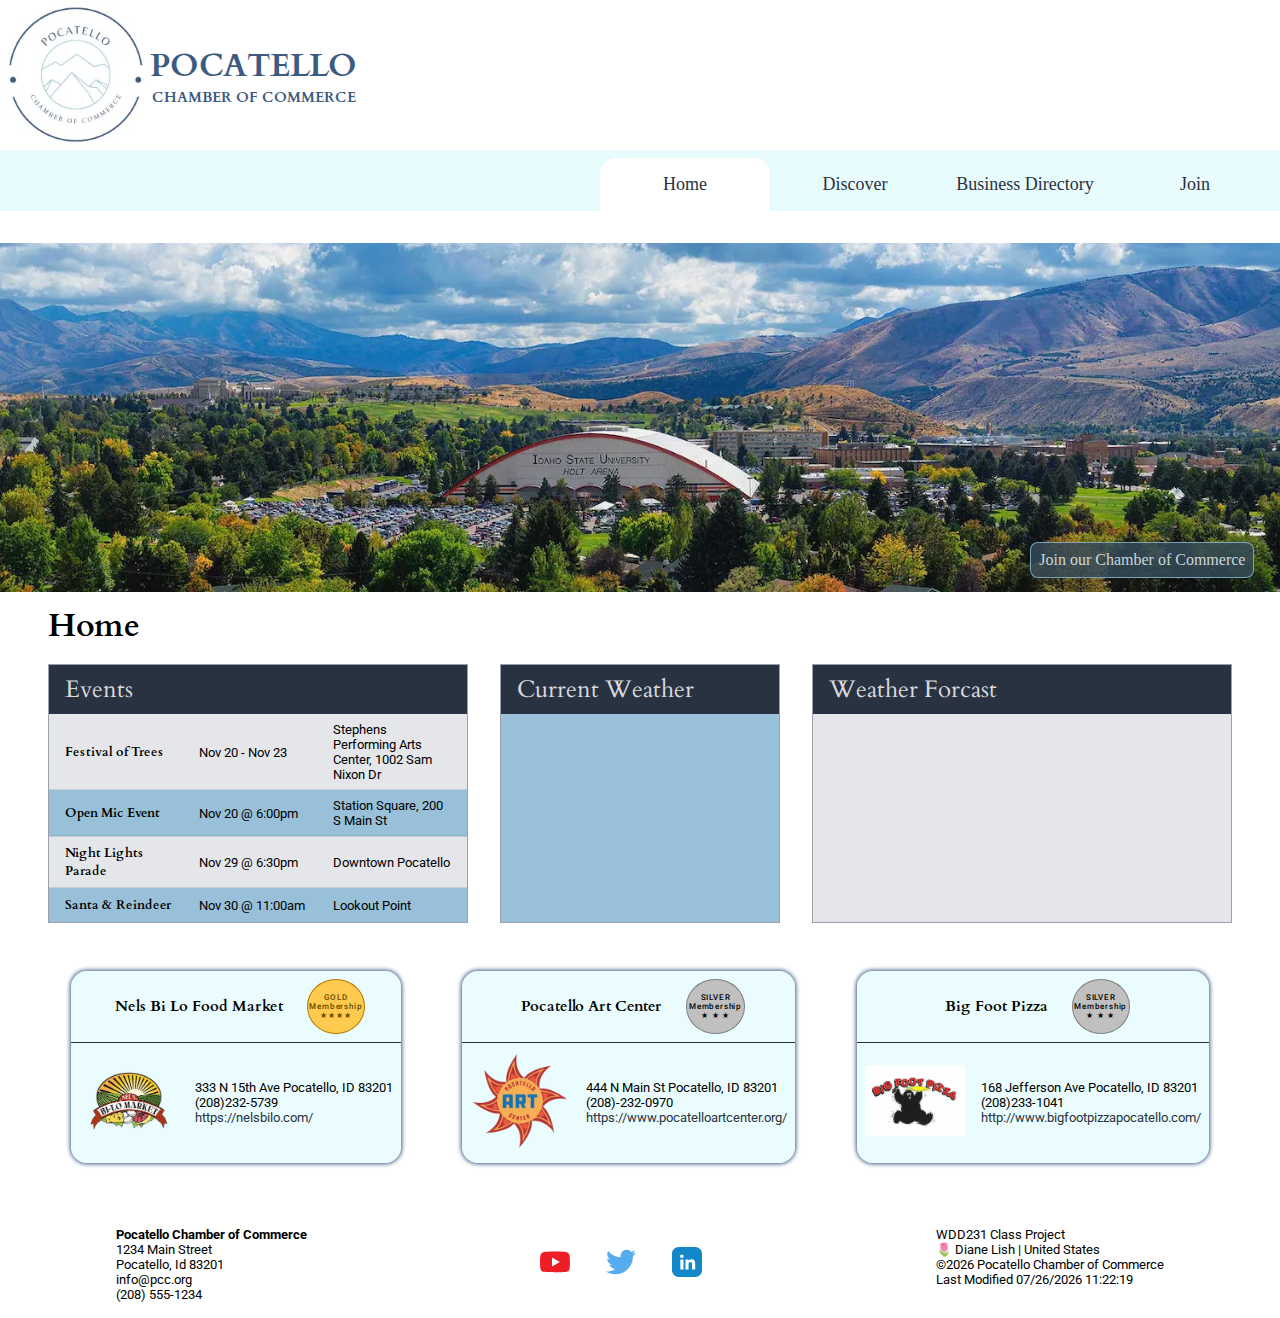
==== commit 198197d0: "changed meta image" ====
--- a/chamber/index.html
+++ b/chamber/index.html
@@ -10,7 +10,7 @@
 
   <meta property="og:title" content="Pocatello Chamber of Commerce">
   <meta property="og:type" content="website">
-  <meta property="og:image" content="images/logo.webp">
+  <meta property="og:image" content="https://lishdiane.github.io/wdd231/chamber/images/logo.webp">
   <meta property="og:url" content="https://lishdiane.github.io/wdd231/chamber/index.html">
   <meta name="twitter:card" content="summary">
 
--- a/chamber/styles/style.css
+++ b/chamber/styles/style.css
@@ -151,7 +151,7 @@
     text-align: center;
     padding: 1rem;
     font-size: 1.7rem;
-    color:#3D5A80;
+    color: #3D5A80;
 }
 
 /* Home info section */
@@ -176,7 +176,7 @@
     flex-direction: column;
 }
 
-#home-info > section h3 {
+#home-info>section h3 {
     padding: .5rem 1rem;
     font-size: 1.5rem;
     background-color: #293241;
@@ -332,7 +332,7 @@
     padding: 2rem;
     margin: 0 auto;
     max-width: 80%;
-    background-color:#293241;
+    background-color: #293241;
     color: #f9f9f9d8
 }
 
@@ -349,14 +349,25 @@
 }
 
 form label {
-    display: flex;
-    flex-direction: column;
+    display: grid;
     padding-top: .5rem;
-}
-
-form input, form select{
+    grid-template-columns: auto 1fr;
+    grid-template-rows: 1fr 2fr;
+}
+
+form span {
+    grid-row: 1/2;
+    grid-column: 2/3;
+}
+
+
+form input,
+form select,
+form textarea {
     height: 40px;
     padding-left: .5rem;
+    grid-row: 2/3;
+    grid-column: 1/3;
 }
 
 .required {
@@ -382,11 +393,12 @@
     z-index: 1;
 }
 
-#membership-cards h3{
+#membership-cards h3 {
     font-size: 1.5rem;
 }
 
-#membership-cards h3, #membership-cards h4 {
+#membership-cards h3,
+#membership-cards h4 {
     font-weight: 600;
     text-align: center;
     padding: 1rem;
@@ -413,7 +425,7 @@
 }
 
 #membership-cards .shine::before {
-    background: linear-gradient(to right, rgba(255, 255, 255, 0) 0%, rgba(255, 254, 242, 0.55) 50%, rgba(255, 255, 255, 0) 100% );
+    background: linear-gradient(to right, rgba(255, 255, 255, 0) 0%, rgba(255, 254, 242, 0.55) 50%, rgba(255, 255, 255, 0) 100%);
     content: "";
     position: relative;
     overflow: hidden;
@@ -433,7 +445,7 @@
     color: rgb(255, 255, 255);
     font-size: 20px;
     position: absolute;
-    top:10px;
+    top: 10px;
     right: 10px;
     overflow: visible;
     animation: star .5s ease-in-out both;
@@ -449,7 +461,7 @@
 @keyframes star {
 
     0% {
-        opacity: 0;   
+        opacity: 0;
     }
 
     25% {
@@ -472,7 +484,7 @@
 }
 
 #membership-cards .np::before {
-    background: linear-gradient(to right, rgba(255, 255, 255, 0) 0%, #ffffffd3 50%, rgba(255, 255, 255, 0) 100% );
+    background: linear-gradient(to right, rgba(255, 255, 255, 0) 0%, #ffffffd3 50%, rgba(255, 255, 255, 0) 100%);
 }
 
 #membership-cards .np::after {
@@ -480,7 +492,7 @@
 }
 
 #membership-cards .bronze::before {
-    background: linear-gradient(to right, rgba(255, 255, 255, 0) 0%, #ffd7af96 50%, rgba(255, 255, 255, 0) 100% );
+    background: linear-gradient(to right, rgba(255, 255, 255, 0) 0%, #ffd7af96 50%, rgba(255, 255, 255, 0) 100%);
     animation-delay: 2s;
 }
 
@@ -489,7 +501,7 @@
 }
 
 #membership-cards .silver::before {
-    background: linear-gradient(to right, rgba(255, 255, 255, 0) 0%, #fffefead 50%, rgba(255, 255, 255, 0) 100% );
+    background: linear-gradient(to right, rgba(255, 255, 255, 0) 0%, #fffefead 50%, rgba(255, 255, 255, 0) 100%);
     animation-delay: 4s;
 }
 
@@ -498,7 +510,7 @@
 }
 
 #membership-cards .gold::before {
-    background: linear-gradient(to right, rgba(255, 255, 255, 0) 0%, #fff6c1b8 50%, rgba(255, 255, 255, 0) 100% );
+    background: linear-gradient(to right, rgba(255, 255, 255, 0) 0%, #fff6c1b8 50%, rgba(255, 255, 255, 0) 100%);
     animation-delay: 6s;
 }
 
@@ -582,7 +594,7 @@
 #thankyou {
     background-color: #e0fbfcb9;
     margin: 2rem;
-    border:1px solid #3d5a80;
+    border: 1px solid #3d5a80;
 }
 
 #thankyou p:first-child {
@@ -599,9 +611,70 @@
     padding: 0;
 }
 
-#thankyou a:hover {
+#thankyou a:hover,
+.discover-info section a:hover {
     text-decoration: underline;
-    color:#3D5A80
+    color: #3D5A80
+}
+
+/* discover page */
+
+#discover-page {
+    max-width: 1000px;
+    width: 90%;
+    margin: 1rem auto;
+}
+
+#discover-page h2,
+#discover-page h3 {
+    text-align: center;
+    color: var(--color1);
+    padding-bottom: 1rem;
+}
+
+#discover-page h3 {
+    font-size: 1.5rem;
+}
+
+#discover-page .discover-info {
+    margin: 0;
+    max-width: 100%;
+    display: flex;
+    flex-direction: column;
+    gap: 1rem;
+}
+
+.discover-info section p {
+    padding: 1rem;
+}
+
+.discover-info section a,
+.discover-info .visit a {
+    font-size: 1.2rem;
+    padding: 1rem;
+    text-align: center;
+}
+
+#discover-page .discover-info img {
+    margin: 1rem auto;
+    border: 1px solid var(--color5)
+}
+
+#discover-page .discover-images {
+    display: flex;
+    flex-direction: column;
+    gap: 1rem;
+    margin: 1rem auto;
+}
+
+.discover-info .visit a {
+    font-size: 1.2rem;
+    padding: 1rem;
+}
+
+iframe {
+    width: 100%;
+    height: 100%;
 }
 
 /* Footer */
@@ -740,7 +813,7 @@
     }
 
     #join h2 {
-        grid-template-columns: 1/2;
+        grid-column: 1/2;
         padding: 2rem;
     }
 
@@ -751,4 +824,27 @@
     #join .form {
         grid-column: 1/2;
     }
+
+    #discover-page {
+        display: grid;
+        gap: 1rem;
+        grid-template-columns: 1.5fr 2fr;
+    }
+
+    #discover-page .discover-images {
+        margin: 0 auto;
+    }
+
+    .welcome-message {
+        grid-column: 2/3;
+    }
+
+    #discover-page h2,
+    #discover-page h3 {
+        padding: 2rem;
+    }
+
+    #discover-page .discover-images img:hover {
+        transform: scale(1.01);
+    }
 }